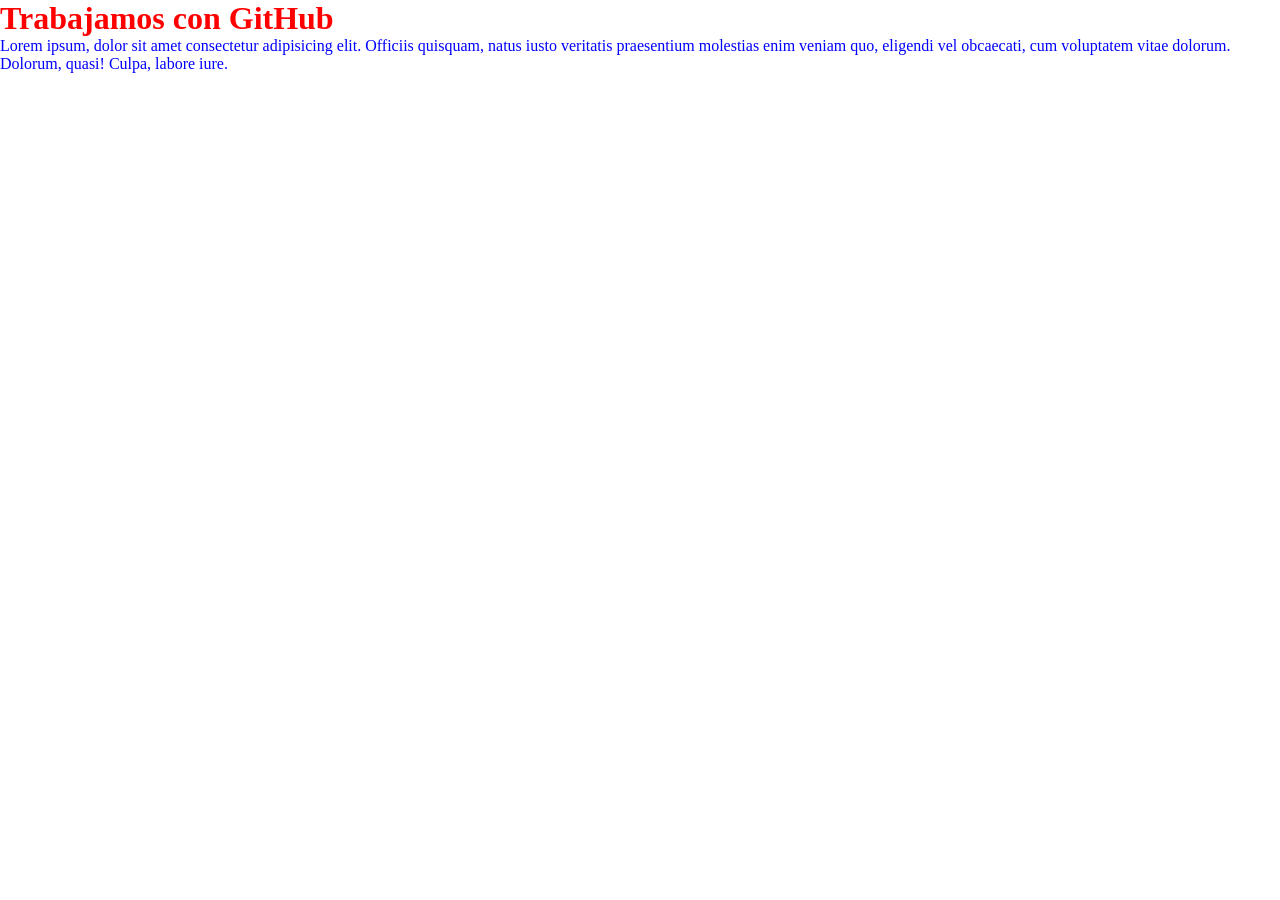
==== github.html @ 426d1ed4 "iniciamos_proyecto" ====
<html lang="en">
<head>
    <meta charset="UTF-8">
    <meta name="viewport" content="width=device-width, initial-scale=1.0">
    <title>Github</title>
    <link rel="stylesheet" href="css/estilos.css">
</head>
<body>
    <div>
        <h1>Trabajamos con GitHub</h1>
        <p>Lorem ipsum, dolor sit amet consectetur adipisicing elit. Officiis quisquam, natus iusto veritatis praesentium molestias enim veniam quo, eligendi vel obcaecati, cum voluptatem vitae dolorum. Dolorum, quasi! Culpa, labore iure.</p>
    </div>

</body>
</html>
---- css/estilos.css ----
* {
    padding: 0px;
    margin: 0px;    
}

h1 {
    color: red;
}

p {
    color: blue;
}
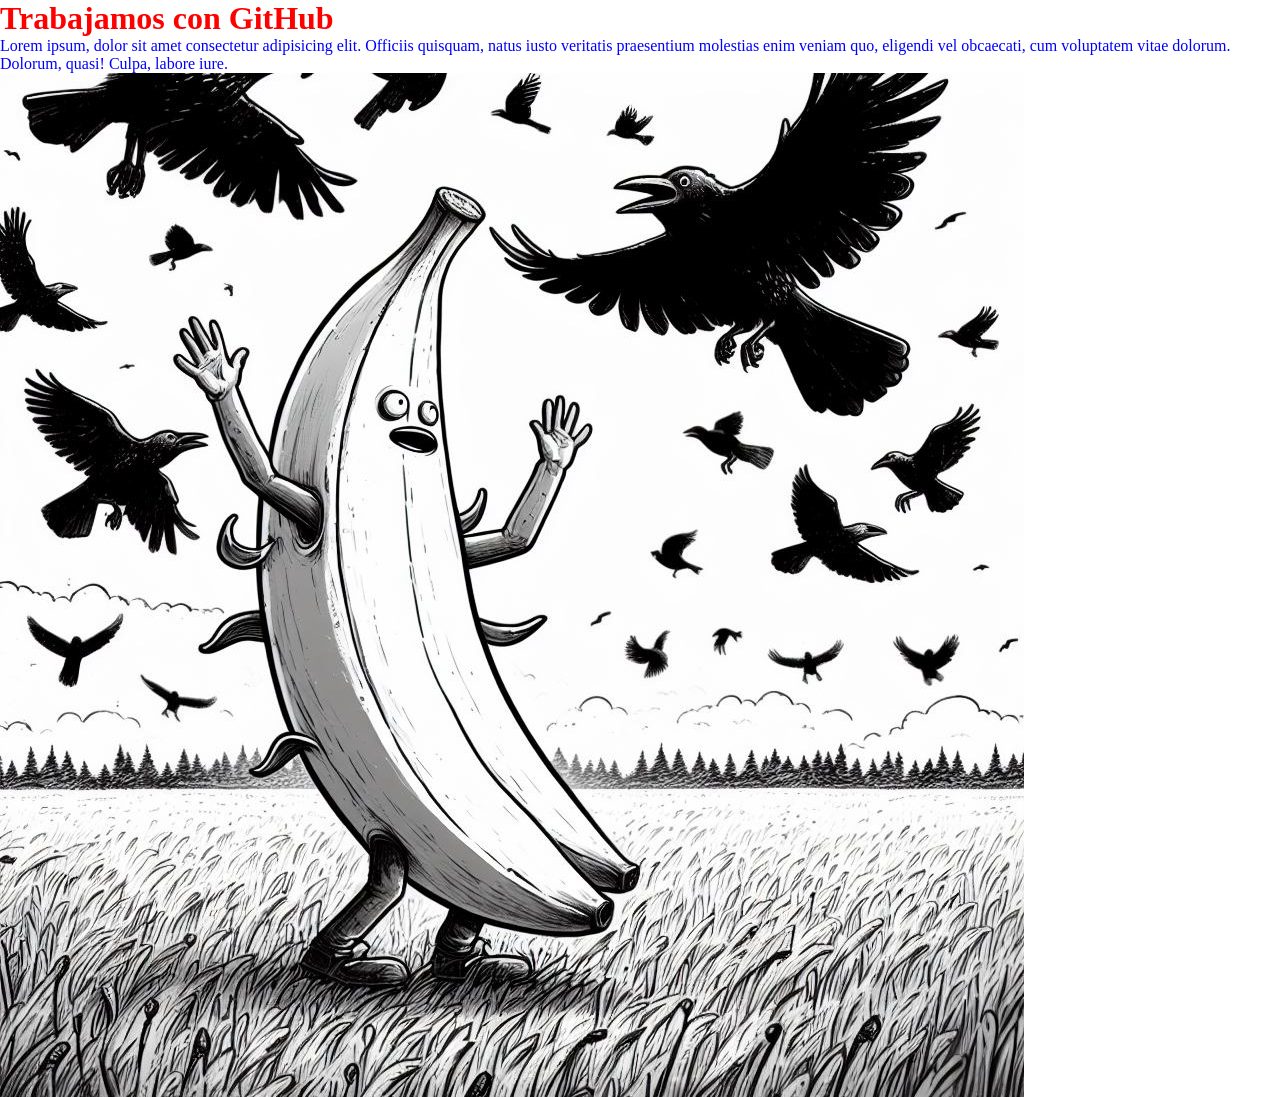
==== commit 0717bd5f: "agregamos img" ====
--- a/github.html
+++ b/github.html
@@ -10,6 +10,10 @@
         <h1>Trabajamos con GitHub</h1>
         <p>Lorem ipsum, dolor sit amet consectetur adipisicing elit. Officiis quisquam, natus iusto veritatis praesentium molestias enim veniam quo, eligendi vel obcaecati, cum voluptatem vitae dolorum. Dolorum, quasi! Culpa, labore iure.</p>
     </div>
+    
+    <div>
+        <img src="img/banana.jpeg" alt="banana">
+    </div>
 
 </body>
 </html>
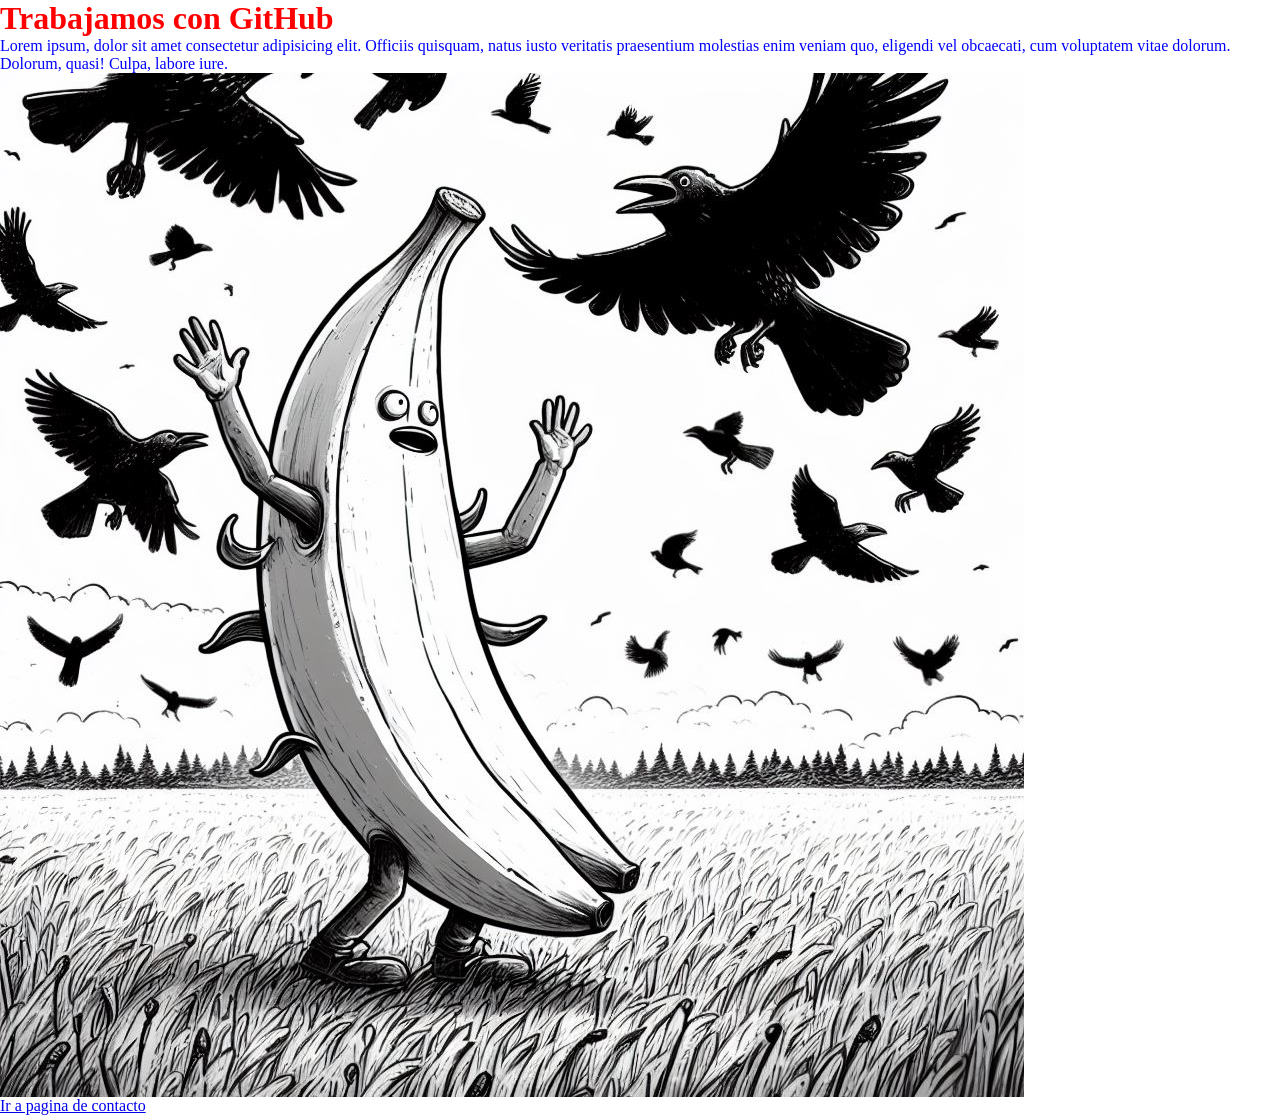
==== commit 206f1f3f: "agregamos pag contacto" ====
--- a/github.html
+++ b/github.html
@@ -14,6 +14,9 @@
     <div>
         <img src="img/banana.jpeg" alt="banana">
     </div>
+    <div>
+        <a href="./contacto.html">Ir a pagina de contacto</a>
+    </div>
 
 </body>
 </html>
